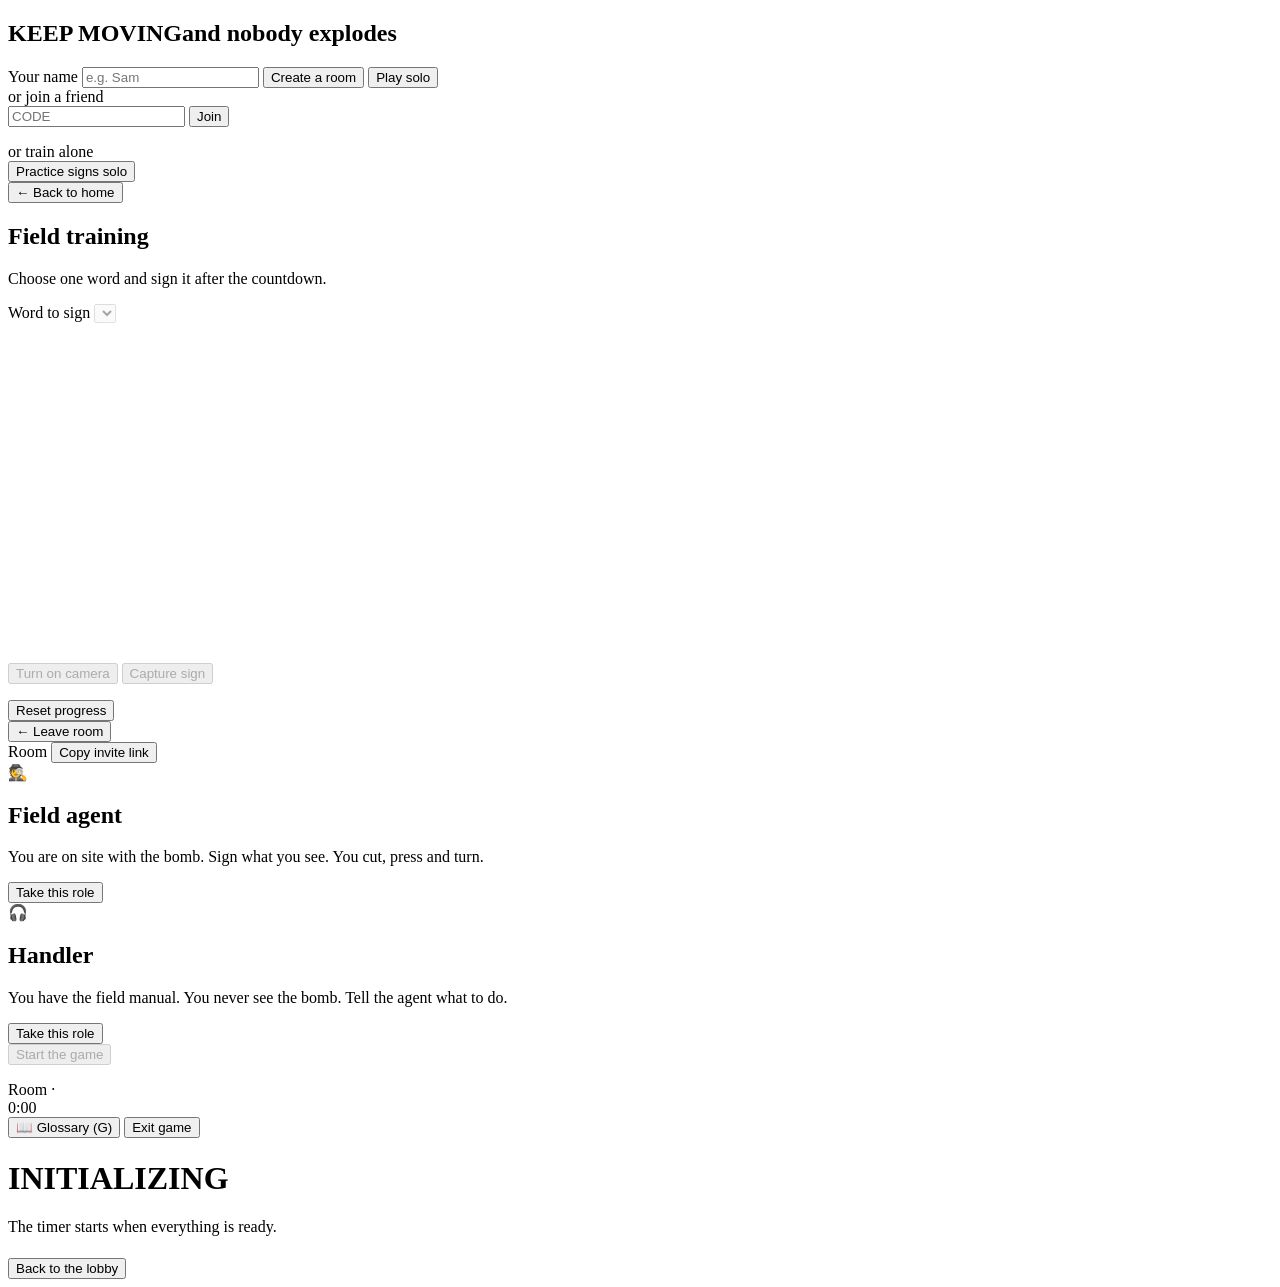
==== src/escape_pod/web/static/index.html @ 3e325e7d "Hide the solo practice button for the demo The practice page stays: feat-progress-bar builds on it. " ====
<!doctype html>
<!-- Owner: Teammate 1 (Game, scenes, widgets) -->
<html lang="en">
<head>
  <meta charset="utf-8">
  <meta name="viewport" content="width=device-width, initial-scale=1">
  <title>Keep Moving and Nobody Explodes</title>
  <link rel="icon" href="data:,">
  <link rel="stylesheet" href="/static/style.css">
</head>
<body>
  <div class="alarm" aria-hidden="true"></div>
  <!-- HOME: create or join a room -->
  <section id="home" class="screen">
    <div class="card home-card">
      <h1 class="logo">KEEP MOVING<span>and nobody explodes</span></h1>
      <label>Your name <input id="name" maxlength="20" placeholder="e.g. Sam" autocomplete="off"></label>
      <button id="create" class="btn primary">Create a room</button>
      <button id="create-solo" class="btn">Play solo</button>
      <div class="or">or join a friend</div>
      <div class="row">
        <input id="code" maxlength="4" placeholder="CODE" autocomplete="off" class="code-input">
        <button id="join" class="btn">Join</button>
      </div>
      <p id="home-error" class="error"></p>
      <!-- Solo practice is hidden for the demo, not removed: feat-progress-bar builds on it. -->
      <div class="or hidden">or train alone</div>
      <button id="open-practice" class="btn hidden">Practice signs solo</button>
    </div>
  </section>

  <!-- PRACTICE: one player, pick a word, sign it, see the score -->
  <section id="practice" class="screen hidden">
    <div class="card practice-card" aria-labelledby="practice-title">
      <button id="close-practice" class="btn small" type="button">&larr; Back to home</button>
      <h1 id="practice-title">Field training</h1>
      <p id="practice-instructions">Choose one word and sign it after the countdown.</p>
      <div id="one-panel">
        <label for="practice-word">Word to sign
          <select id="practice-word" disabled></select>
        </label>
        <figure id="practice-demo" class="practice-demo hidden">
          <video id="practice-clip" muted loop playsinline autoplay aria-label="How to sign this word"></video>
          <figcaption id="practice-credit"></figcaption>
        </figure>
      </div>
      <div class="practice-stage">
        <div id="practice-preview" class="practice-preview hidden">
          <video id="practice-camera" class="camera-video" autoplay muted playsinline aria-label="Your practice camera"></video>
          <canvas id="practice-landmarks" aria-hidden="true"></canvas>
        </div>
      </div>
      <div class="row practice-actions">
        <button id="practice-camera-toggle" class="btn" type="button" disabled>Turn on camera</button>
        <button id="capture-sign" class="btn primary" type="button" disabled>Capture sign</button>
      </div>
      <p id="practice-status" class="camera-status" role="status"></p>
      <output id="practice-result" class="practice-result hidden" aria-live="polite"></output>
      <button id="reset-practice" class="btn small hidden" type="button">Reset progress</button>
    </div>
  </section>

  <!-- LOBBY: pick roles and level, then start -->
  <section id="lobby" class="screen hidden">
    <div class="card lobby-card">
      <div class="lobby-top"><button id="leave" class="btn small">&larr; Leave room</button></div>
      <div class="room-code">Room <b id="lobby-code"></b>
        <button id="copy-link" class="btn small">Copy invite link</button></div>
      <div class="roles">
        <div class="role" data-role="defuser">
          <div class="role-icon">🕵️</div>
          <h2>Field agent</h2>
          <p>You are on site with the bomb. Sign what you see. You cut, press and turn.</p>
          <div class="role-who"></div>
          <button class="btn take">Take this role</button>
        </div>
        <div class="role" data-role="expert">
          <div class="role-icon">🎧</div>
          <h2>Handler</h2>
          <p>You have the field manual. You never see the bomb. Tell the agent what to do.</p>
          <div class="role-who"></div>
          <button class="btn take">Take this role</button>
        </div>
      </div>
      <div id="lobby-video"></div>
      <div class="levels" id="levels"></div>
      <button id="start" class="btn primary big" disabled>Start the game</button>
      <p id="lobby-note" class="hint note"></p>
    </div>
  </section>

  <!-- GAME -->
  <section id="game" class="screen hidden">
    <header class="topbar">
      <div class="op">
        <span id="op-line" class="op-line"></span>
        <span class="op-sub"><span id="game-room">Room <b id="game-code"></b> · </span><span id="game-role"></span></span>
      </div>
      <div class="top-timer" id="top-timer">0:00</div>
      <div id="top-strikes" class="strikes"></div>
      <div class="top-right">
        <span id="top-progress"></span>
        <button id="open-glossary" class="btn small glossary-btn" type="button" title="How to sign each word. The timer keeps running. Shortcut: G">📖 Glossary (G)</button>
        <button id="exit-game" class="btn small danger" title="Ends the game for both players. You both go back to the lobby.">Exit game</button>
      </div>
    </header>
    <main class="game-main">
      <div id="stage"></div>
      <aside class="side">
        <div id="feed" class="feed"></div>
        <div id="composer"></div>
      </aside>
    </main>
  </section>

  <div id="init" class="overlay hidden" aria-live="polite">
    <div class="card init-card">
      <h1 id="init-title">INITIALIZING</h1>
      <ul id="init-steps" class="init-steps"></ul>
      <div id="init-count" class="init-count" aria-live="assertive"></div>
      <p id="init-hint" class="hint">The timer starts when everything is ready.</p>
    </div>
  </div>

  <div id="end" class="overlay hidden">
    <div class="card end-card">
      <h1 id="end-title"></h1>
      <p id="end-stats"></p>
      <button id="again" class="btn primary big">Back to the lobby</button>
    </div>
  </div>

  <script type="module" src="/static/app.js"></script>
</body>
</html>
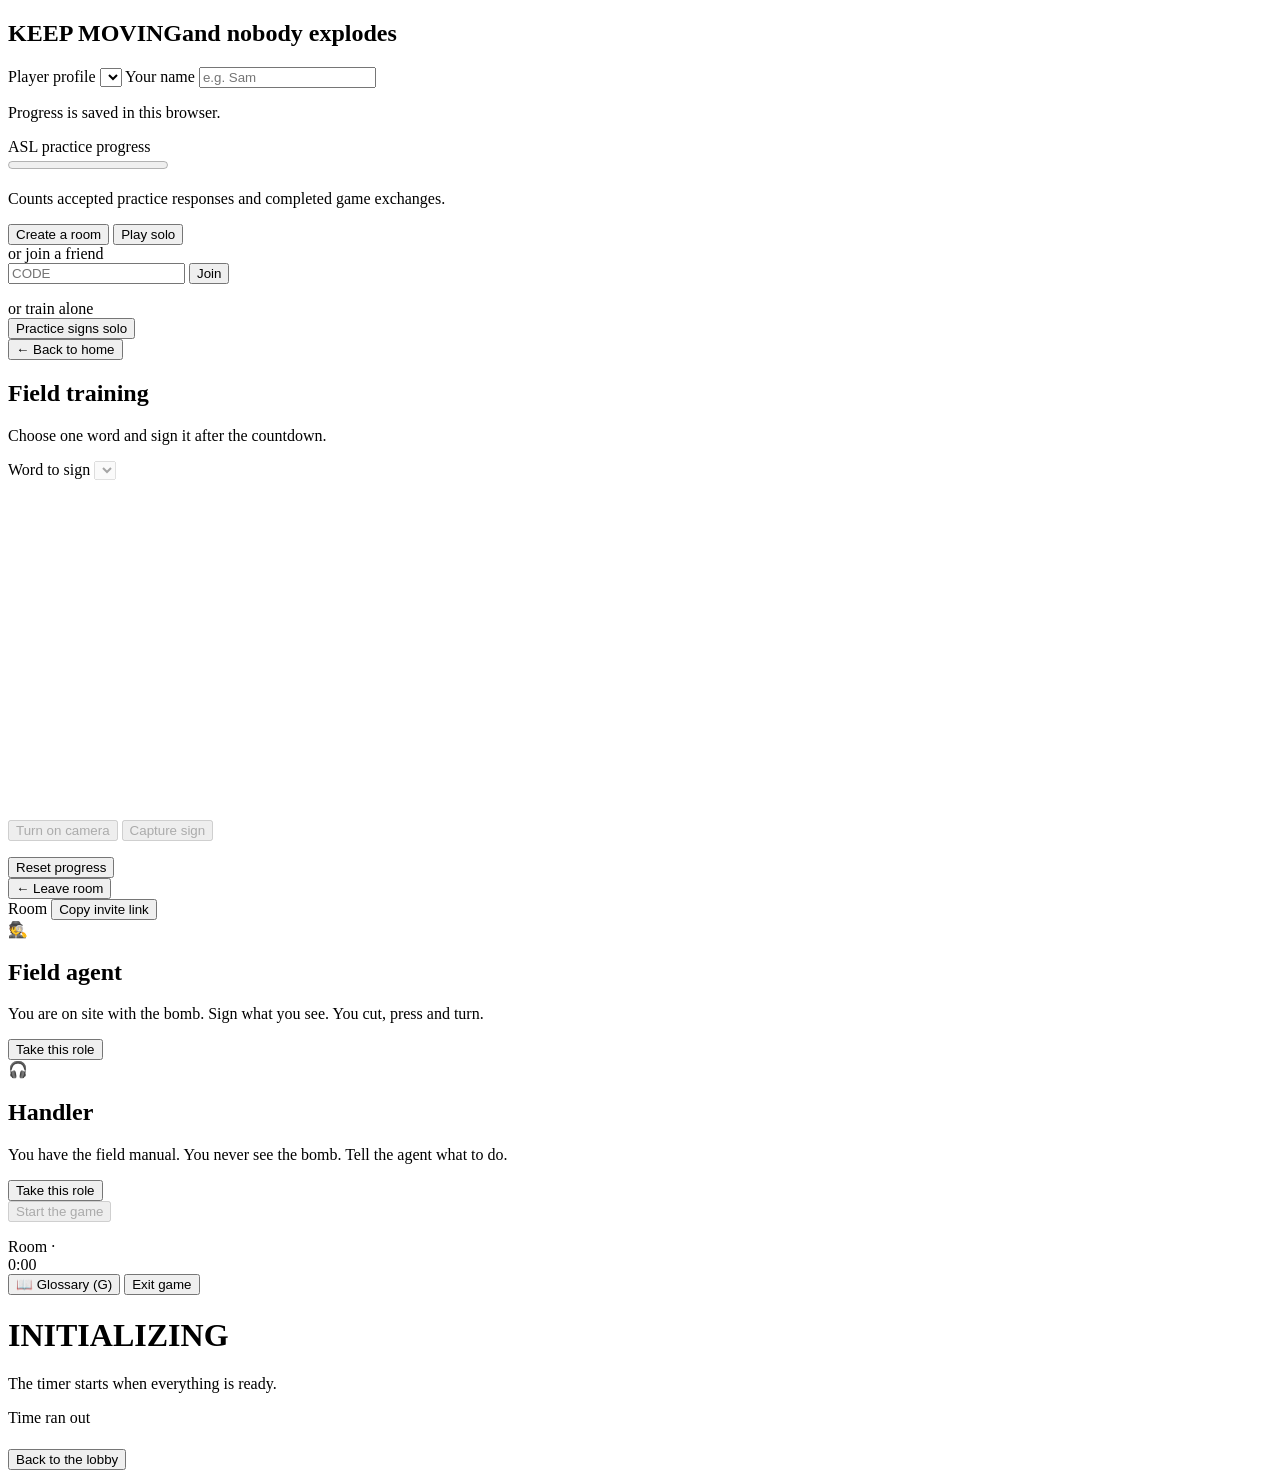
==== commit 261be89d: "Merge feat-progress-bar: practice profiles and the case and wire mission Taken from the branch: play" ====
--- a/src/escape_pod/web/static/index.html
+++ b/src/escape_pod/web/static/index.html
@@ -14,7 +14,20 @@
   <section id="home" class="screen">
     <div class="card home-card">
       <h1 class="logo">KEEP MOVING<span>and nobody explodes</span></h1>
-      <label>Your name <input id="name" maxlength="20" placeholder="e.g. Sam" autocomplete="off"></label>
+      <div id="profile-picker">
+        <label>Player profile <select id="profile" aria-describedby="profile-note"></select></label>
+        <label id="profile-name">Your name <input id="name" maxlength="20" placeholder="e.g. Sam" autocomplete="nickname"></label>
+        <p id="profile-note">Progress is saved in this browser.</p>
+        <div id="practice-progress" class="practice-progress hidden">
+          <div class="practice-progress-heading">
+            <span id="practice-progress-label">ASL practice progress</span>
+            <span id="practice-progress-text" role="status"></span>
+          </div>
+          <progress id="practice-progress-bar" max="100" value="0" aria-labelledby="practice-progress-label"
+            aria-describedby="practice-progress-description"></progress>
+          <p id="practice-progress-description">Counts accepted practice responses and completed game exchanges.</p>
+        </div>
+      </div>
       <button id="create" class="btn primary">Create a room</button>
       <button id="create-solo" class="btn">Play solo</button>
       <div class="or">or join a friend</div>
@@ -105,7 +118,10 @@
       </div>
     </header>
     <main class="game-main">
-      <div id="stage"></div>
+      <div class="stage-area">
+        <div id="stage"></div>
+        <div id="stage-effect" aria-hidden="true"></div>
+      </div>
       <aside class="side">
         <div id="feed" class="feed"></div>
         <div id="composer"></div>
@@ -122,7 +138,8 @@
     </div>
   </div>
 
-  <div id="end" class="overlay hidden">
+  <div id="detonation" class="hidden" role="status"><span>Time ran out</span></div>
+  <div id="end" class="overlay hidden" role="dialog" aria-modal="true" aria-labelledby="end-title">
     <div class="card end-card">
       <h1 id="end-title"></h1>
       <p id="end-stats"></p>
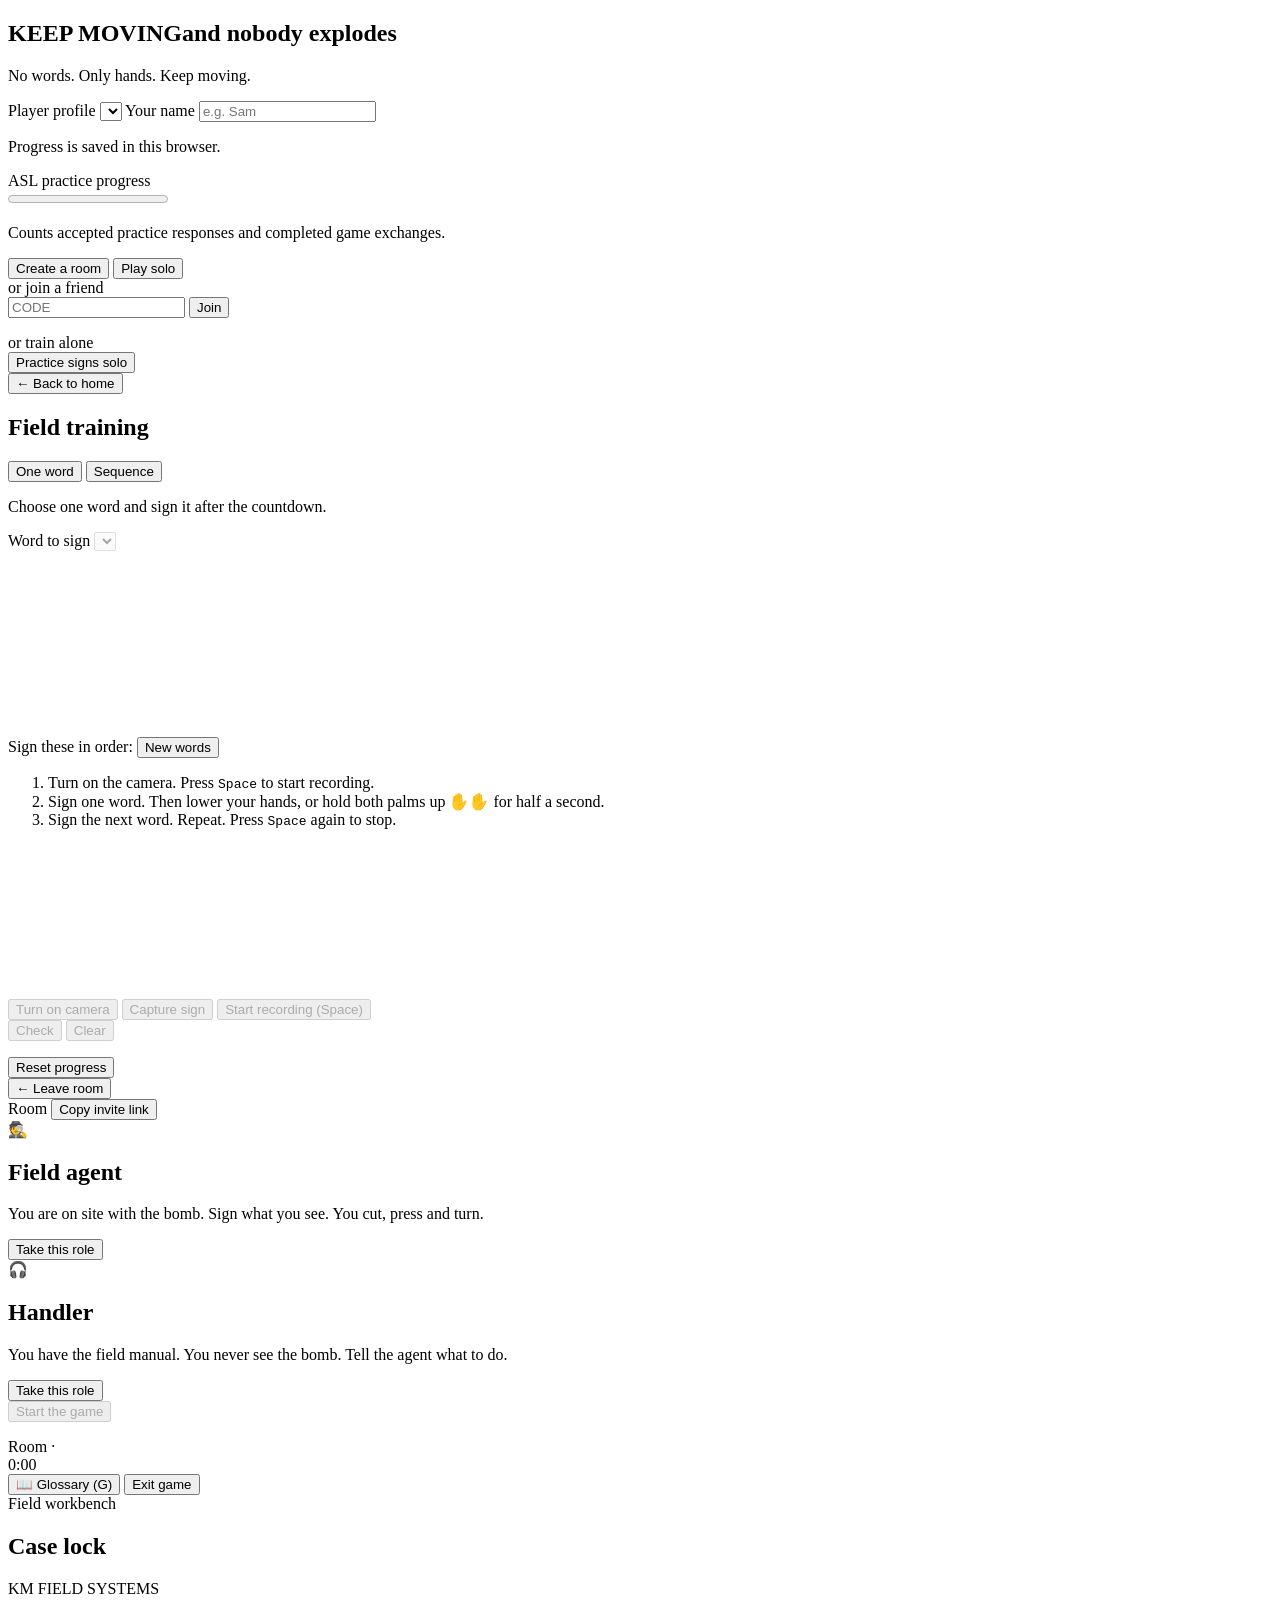
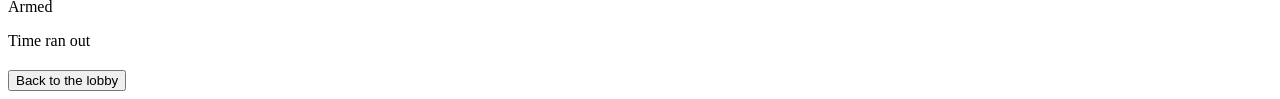
==== commit fa30e794: "added better ui animation, eploding still needs work" ====
--- a/src/escape_pod/web/static/index.html
+++ b/src/escape_pod/web/static/index.html
@@ -7,6 +7,7 @@
   <title>Keep Moving and Nobody Explodes</title>
   <link rel="icon" href="data:,">
   <link rel="stylesheet" href="/static/style.css">
+  <link rel="stylesheet" href="/static/workbench.css">
 </head>
 <body>
   <div class="alarm" aria-hidden="true"></div>
@@ -14,6 +15,7 @@
   <section id="home" class="screen">
     <div class="card home-card">
       <h1 class="logo">KEEP MOVING<span>and nobody explodes</span></h1>
+      <p class="tag">No words. Only hands. Keep moving.</p>
       <div id="profile-picker">
         <label>Player profile <select id="profile" aria-describedby="profile-note"></select></label>
         <label id="profile-name">Your name <input id="name" maxlength="20" placeholder="e.g. Sam" autocomplete="nickname"></label>
@@ -36,9 +38,8 @@
         <button id="join" class="btn">Join</button>
       </div>
       <p id="home-error" class="error"></p>
-      <!-- Solo practice is hidden for the demo, not removed: feat-progress-bar builds on it. -->
-      <div class="or hidden">or train alone</div>
-      <button id="open-practice" class="btn hidden">Practice signs solo</button>
+      <div class="or">or train alone</div>
+      <button id="open-practice" class="btn">Practice signs solo</button>
     </div>
   </section>
 
@@ -47,8 +48,12 @@
     <div class="card practice-card" aria-labelledby="practice-title">
       <button id="close-practice" class="btn small" type="button">&larr; Back to home</button>
       <h1 id="practice-title">Field training</h1>
+      <div class="practice-modes" role="group" aria-label="Practice mode">
+        <button id="mode-one" class="btn small on" type="button" aria-pressed="true">One word</button>
+        <button id="mode-seq" class="btn small" type="button" aria-pressed="false">Sequence</button>
+      </div>
       <p id="practice-instructions">Choose one word and sign it after the countdown.</p>
-      <div id="one-panel">
+      <div id="one-panel" class="one-only">
         <label for="practice-word">Word to sign
           <select id="practice-word" disabled></select>
         </label>
@@ -57,15 +62,31 @@
           <figcaption id="practice-credit"></figcaption>
         </figure>
       </div>
+      <div id="seq-panel" class="seq-only hidden">
+        <p class="seq-targets">Sign these in order: <b id="seq-targets"></b>
+          <button id="seq-new" class="btn small" type="button">New words</button></p>
+        <ol class="seq-help">
+          <li>Turn on the camera. Press <kbd>Space</kbd> to start recording.</li>
+          <li>Sign one word. Then lower your hands, or hold both palms up &#x270B;&#x270B; for half a second.</li>
+          <li>Sign the next word. Repeat. Press <kbd>Space</kbd> again to stop.</li>
+        </ol>
+      </div>
       <div class="practice-stage">
         <div id="practice-preview" class="practice-preview hidden">
           <video id="practice-camera" class="camera-video" autoplay muted playsinline aria-label="Your practice camera"></video>
           <canvas id="practice-landmarks" aria-hidden="true"></canvas>
         </div>
+        <div id="seq-banner" class="seq-banner hidden" role="status" aria-live="assertive"></div>
       </div>
       <div class="row practice-actions">
         <button id="practice-camera-toggle" class="btn" type="button" disabled>Turn on camera</button>
-        <button id="capture-sign" class="btn primary" type="button" disabled>Capture sign</button>
+        <button id="capture-sign" class="btn primary one-only" type="button" disabled>Capture sign</button>
+        <button id="seq-record" class="btn primary seq-only hidden" type="button" disabled>Start recording (Space)</button>
+      </div>
+      <div id="seq-chips" class="seq-chips seq-only hidden" aria-label="Your signs"></div>
+      <div class="row seq-only hidden" id="seq-actions">
+        <button id="seq-check" class="btn primary" type="button" disabled>Check</button>
+        <button id="seq-clear" class="btn" type="button" disabled>Clear</button>
       </div>
       <p id="practice-status" class="camera-status" role="status"></p>
       <output id="practice-result" class="practice-result hidden" aria-live="polite"></output>
@@ -118,35 +139,58 @@
       </div>
     </header>
     <main class="game-main">
-      <div class="stage-area">
-        <div id="stage"></div>
-        <div id="stage-effect" aria-hidden="true"></div>
-      </div>
+      <section class="stage-area" id="workbench" aria-labelledby="bench-title">
+        <header class="bench-heading">
+          <span class="bench-location">Field workbench</span>
+          <h2 id="bench-title">Case lock</h2>
+          <p id="case-note" role="status"></p>
+        </header>
+        <div class="bench-world">
+          <div class="case-rig">
+            <div class="case-shadow" aria-hidden="true"></div>
+            <div class="case-body">
+              <div class="case-bay">
+                <div id="stage"></div>
+                <div id="stage-effect" aria-hidden="true"></div>
+                <div id="case-tray" aria-hidden="true"></div>
+              </div>
+              <div class="hinged-lid">
+                <div class="lid-exterior">
+                  <div class="lid-plaque" aria-hidden="true"><span>KM</span> FIELD SYSTEMS</div>
+                  <div id="case-lock-stage"></div>
+                </div>
+                <div class="lid-interior" aria-hidden="true"></div>
+              </div>
+              <div class="case-console">
+                <output class="seg" id="case-timer" aria-label="Time remaining"></output>
+                <div class="case-grip" aria-hidden="true"></div>
+                <div class="case-status"><i aria-hidden="true"></i><span id="case-status">Armed</span></div>
+              </div>
+            </div>
+            <div class="case-soot" aria-hidden="true"></div>
+            <div class="case-burst" aria-hidden="true"></div>
+            <div class="case-smoke" aria-hidden="true"><i></i><i></i><i></i></div>
+            <div class="bench-fragments" aria-hidden="true"><i></i><i></i><i></i><i></i><i></i><i></i></div>
+          </div>
+        </div>
+        <div id="handler-desk"></div>
+      </section>
       <aside class="side">
+        <div id="signing-progress"></div>
         <div id="feed" class="feed"></div>
         <div id="composer"></div>
+        <p id="detonation" class="hidden" role="status">Time ran out</p>
+        <section id="end" class="hidden" aria-labelledby="end-title">
+          <div class="card end-card">
+            <h2 id="end-title"></h2>
+            <p id="end-stats"></p>
+            <button id="again" class="btn primary big">Back to the lobby</button>
+          </div>
+        </section>
       </aside>
     </main>
   </section>
 
-  <div id="init" class="overlay hidden" aria-live="polite">
-    <div class="card init-card">
-      <h1 id="init-title">INITIALIZING</h1>
-      <ul id="init-steps" class="init-steps"></ul>
-      <div id="init-count" class="init-count" aria-live="assertive"></div>
-      <p id="init-hint" class="hint">The timer starts when everything is ready.</p>
-    </div>
-  </div>
-
-  <div id="detonation" class="hidden" role="status"><span>Time ran out</span></div>
-  <div id="end" class="overlay hidden" role="dialog" aria-modal="true" aria-labelledby="end-title">
-    <div class="card end-card">
-      <h1 id="end-title"></h1>
-      <p id="end-stats"></p>
-      <button id="again" class="btn primary big">Back to the lobby</button>
-    </div>
-  </div>
-
   <script type="module" src="/static/app.js"></script>
 </body>
 </html>
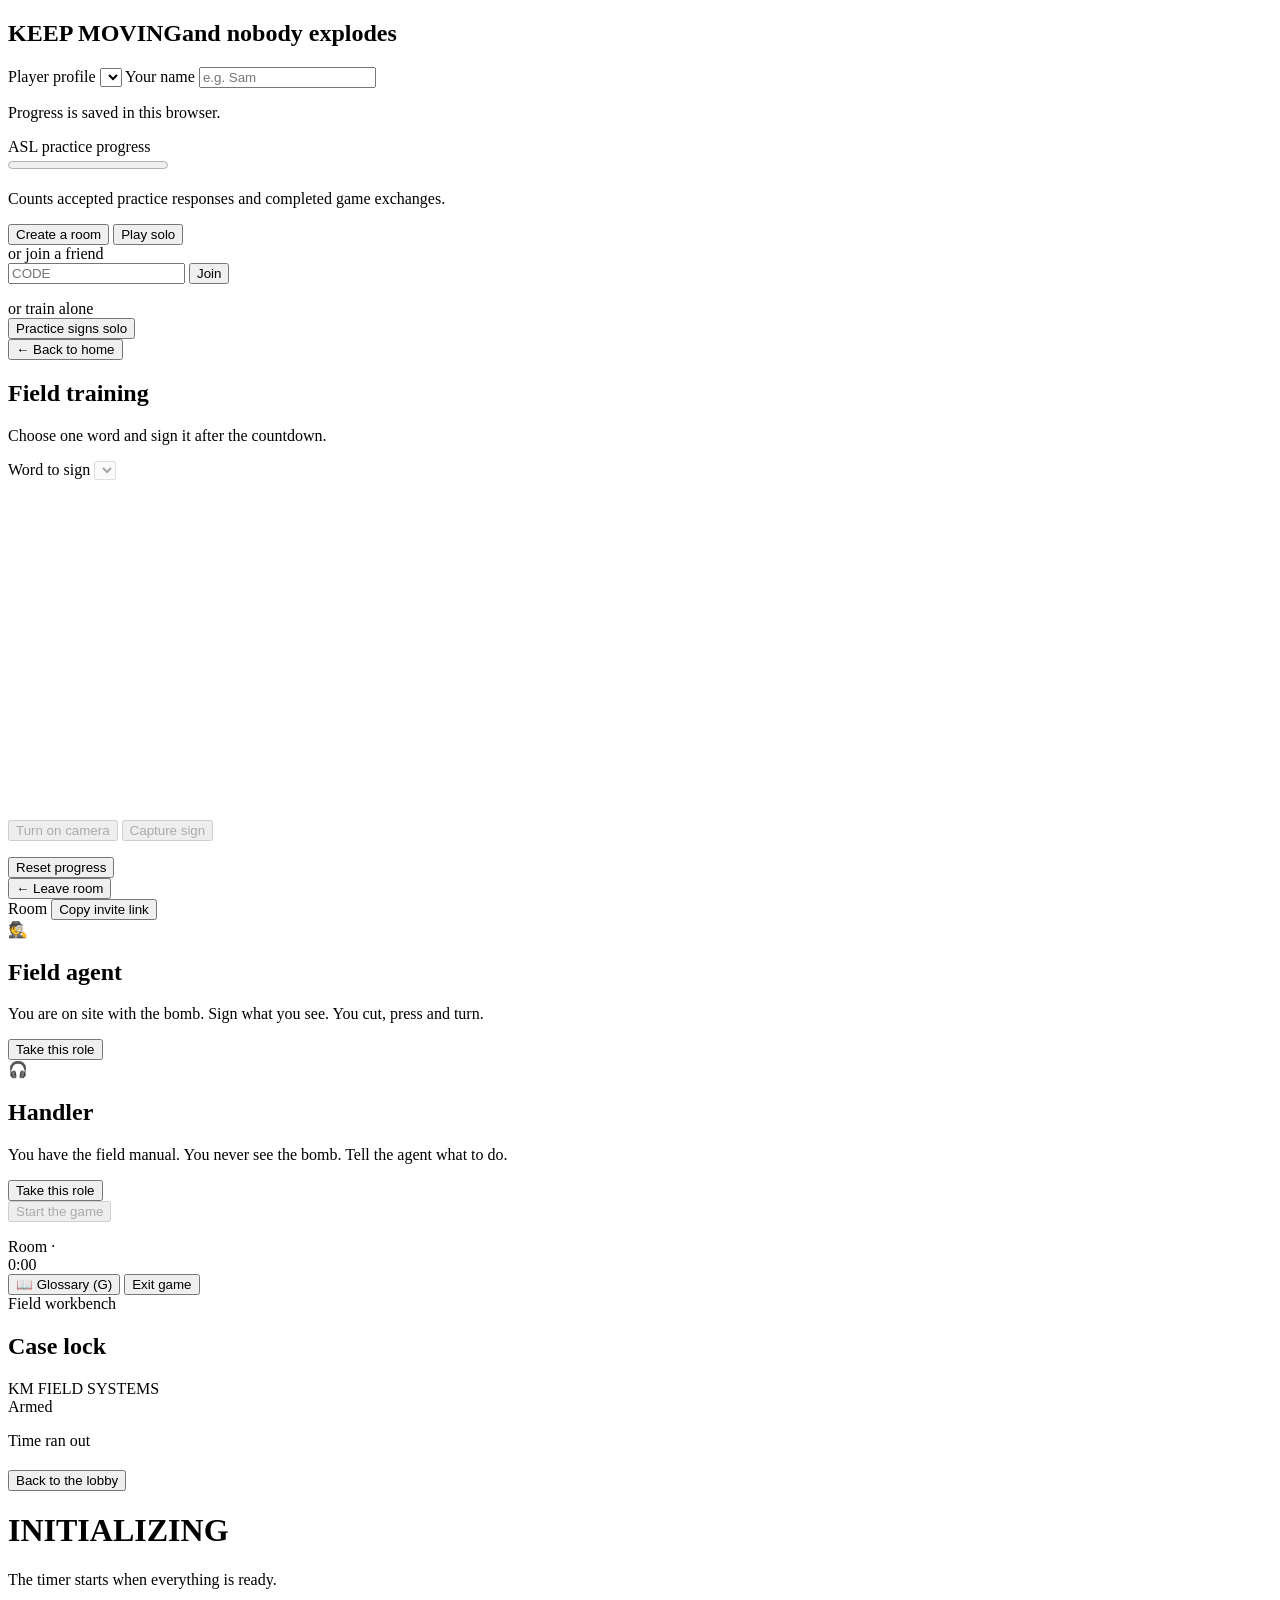
==== commit 9aa0ffa3: "Merge feat-progress-bar: the 3D field workbench Taken from the branch: the workbench scene (workbenc" ====
--- a/src/escape_pod/web/static/index.html
+++ b/src/escape_pod/web/static/index.html
@@ -15,7 +15,6 @@
   <section id="home" class="screen">
     <div class="card home-card">
       <h1 class="logo">KEEP MOVING<span>and nobody explodes</span></h1>
-      <p class="tag">No words. Only hands. Keep moving.</p>
       <div id="profile-picker">
         <label>Player profile <select id="profile" aria-describedby="profile-note"></select></label>
         <label id="profile-name">Your name <input id="name" maxlength="20" placeholder="e.g. Sam" autocomplete="nickname"></label>
@@ -38,8 +37,9 @@
         <button id="join" class="btn">Join</button>
       </div>
       <p id="home-error" class="error"></p>
-      <div class="or">or train alone</div>
-      <button id="open-practice" class="btn">Practice signs solo</button>
+      <!-- Solo practice is hidden for the demo, not removed: feat-progress-bar builds on it. -->
+      <div class="or hidden">or train alone</div>
+      <button id="open-practice" class="btn hidden">Practice signs solo</button>
     </div>
   </section>
 
@@ -48,12 +48,8 @@
     <div class="card practice-card" aria-labelledby="practice-title">
       <button id="close-practice" class="btn small" type="button">&larr; Back to home</button>
       <h1 id="practice-title">Field training</h1>
-      <div class="practice-modes" role="group" aria-label="Practice mode">
-        <button id="mode-one" class="btn small on" type="button" aria-pressed="true">One word</button>
-        <button id="mode-seq" class="btn small" type="button" aria-pressed="false">Sequence</button>
-      </div>
       <p id="practice-instructions">Choose one word and sign it after the countdown.</p>
-      <div id="one-panel" class="one-only">
+      <div id="one-panel">
         <label for="practice-word">Word to sign
           <select id="practice-word" disabled></select>
         </label>
@@ -62,31 +58,15 @@
           <figcaption id="practice-credit"></figcaption>
         </figure>
       </div>
-      <div id="seq-panel" class="seq-only hidden">
-        <p class="seq-targets">Sign these in order: <b id="seq-targets"></b>
-          <button id="seq-new" class="btn small" type="button">New words</button></p>
-        <ol class="seq-help">
-          <li>Turn on the camera. Press <kbd>Space</kbd> to start recording.</li>
-          <li>Sign one word. Then lower your hands, or hold both palms up &#x270B;&#x270B; for half a second.</li>
-          <li>Sign the next word. Repeat. Press <kbd>Space</kbd> again to stop.</li>
-        </ol>
-      </div>
       <div class="practice-stage">
         <div id="practice-preview" class="practice-preview hidden">
           <video id="practice-camera" class="camera-video" autoplay muted playsinline aria-label="Your practice camera"></video>
           <canvas id="practice-landmarks" aria-hidden="true"></canvas>
         </div>
-        <div id="seq-banner" class="seq-banner hidden" role="status" aria-live="assertive"></div>
       </div>
       <div class="row practice-actions">
         <button id="practice-camera-toggle" class="btn" type="button" disabled>Turn on camera</button>
-        <button id="capture-sign" class="btn primary one-only" type="button" disabled>Capture sign</button>
-        <button id="seq-record" class="btn primary seq-only hidden" type="button" disabled>Start recording (Space)</button>
-      </div>
-      <div id="seq-chips" class="seq-chips seq-only hidden" aria-label="Your signs"></div>
-      <div class="row seq-only hidden" id="seq-actions">
-        <button id="seq-check" class="btn primary" type="button" disabled>Check</button>
-        <button id="seq-clear" class="btn" type="button" disabled>Clear</button>
+        <button id="capture-sign" class="btn primary" type="button" disabled>Capture sign</button>
       </div>
       <p id="practice-status" class="camera-status" role="status"></p>
       <output id="practice-result" class="practice-result hidden" aria-live="polite"></output>
@@ -191,6 +171,15 @@
     </main>
   </section>
 
+  <div id="init" class="overlay hidden" aria-live="polite">
+    <div class="card init-card">
+      <h1 id="init-title">INITIALIZING</h1>
+      <ul id="init-steps" class="init-steps"></ul>
+      <div id="init-count" class="init-count" aria-live="assertive"></div>
+      <p id="init-hint" class="hint">The timer starts when everything is ready.</p>
+    </div>
+  </div>
+
   <script type="module" src="/static/app.js"></script>
 </body>
 </html>
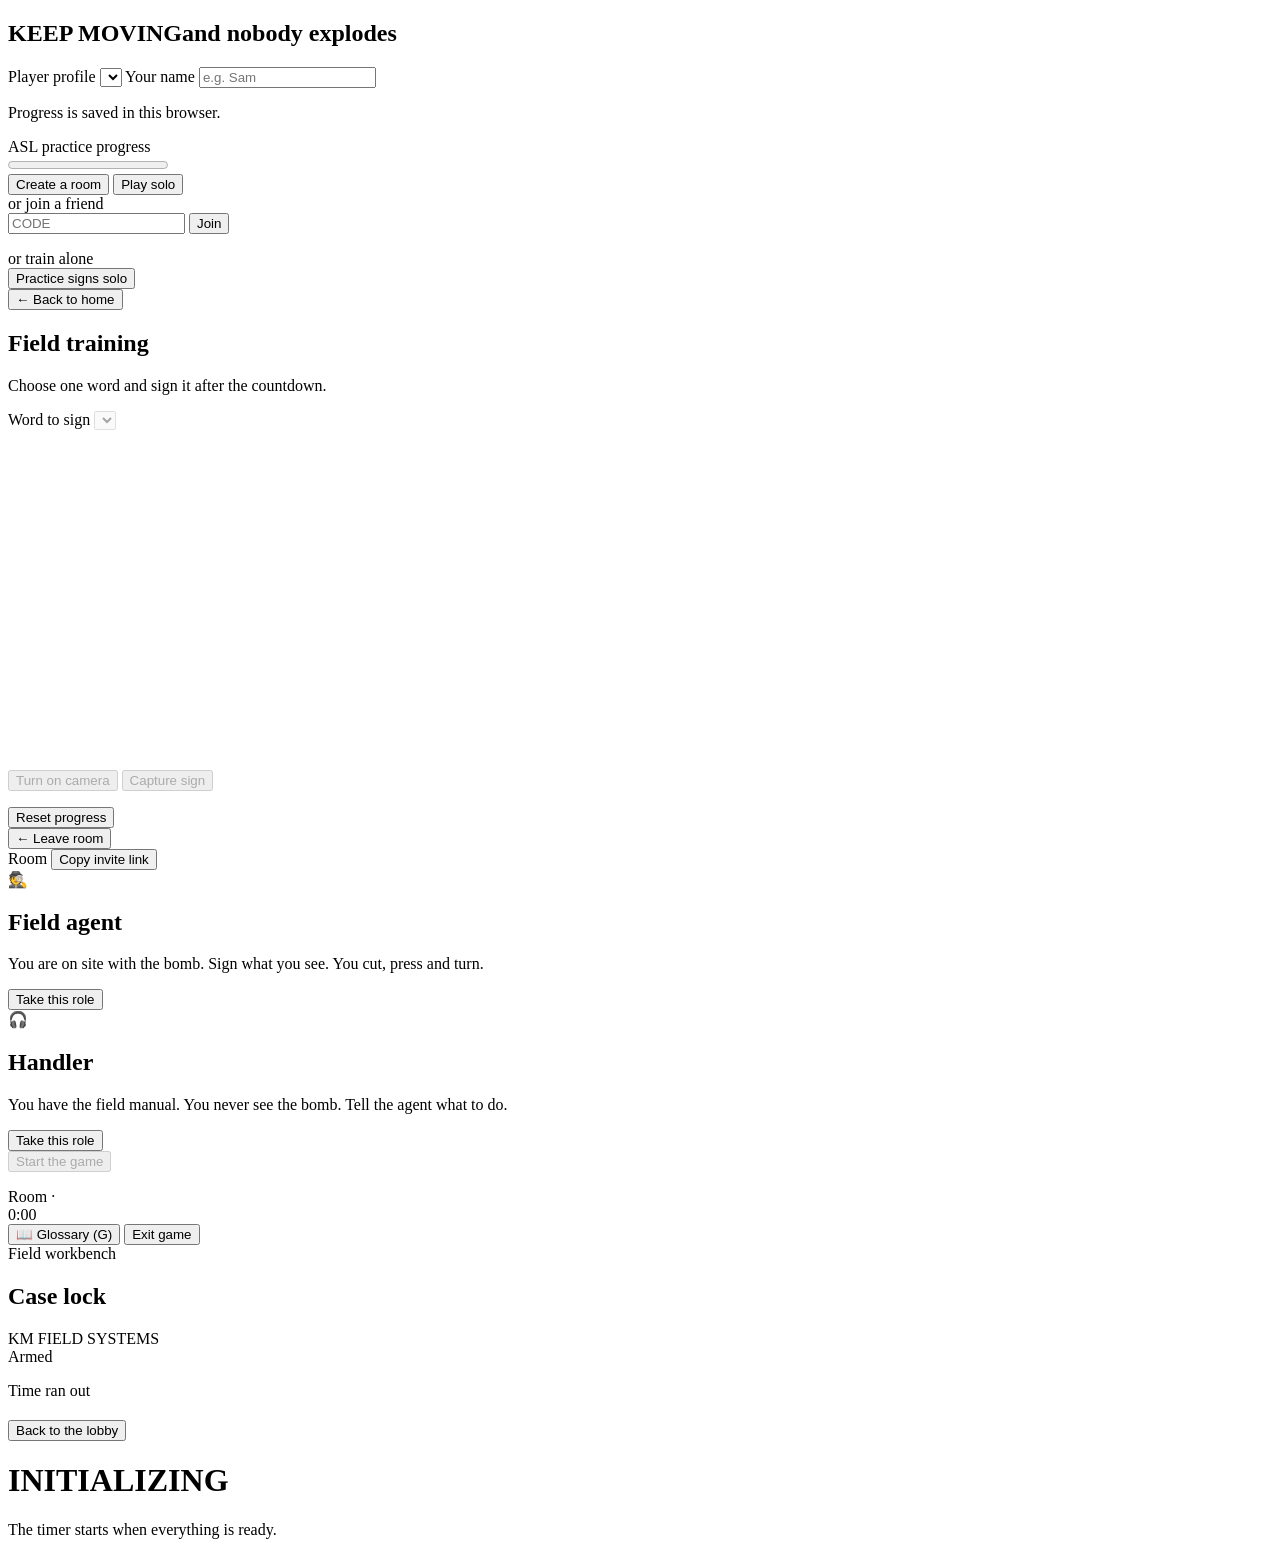
==== commit fd09bd2c: "Remove the practice progress description line Co-Authored-By: Claude Opus 5.5 <noreply@anthropic.com" ====
--- a/src/escape_pod/web/static/index.html
+++ b/src/escape_pod/web/static/index.html
@@ -24,9 +24,7 @@
             <span id="practice-progress-label">ASL practice progress</span>
             <span id="practice-progress-text" role="status"></span>
           </div>
-          <progress id="practice-progress-bar" max="100" value="0" aria-labelledby="practice-progress-label"
-            aria-describedby="practice-progress-description"></progress>
-          <p id="practice-progress-description">Counts accepted practice responses and completed game exchanges.</p>
+          <progress id="practice-progress-bar" max="100" value="0" aria-labelledby="practice-progress-label"></progress>
         </div>
       </div>
       <button id="create" class="btn primary">Create a room</button>
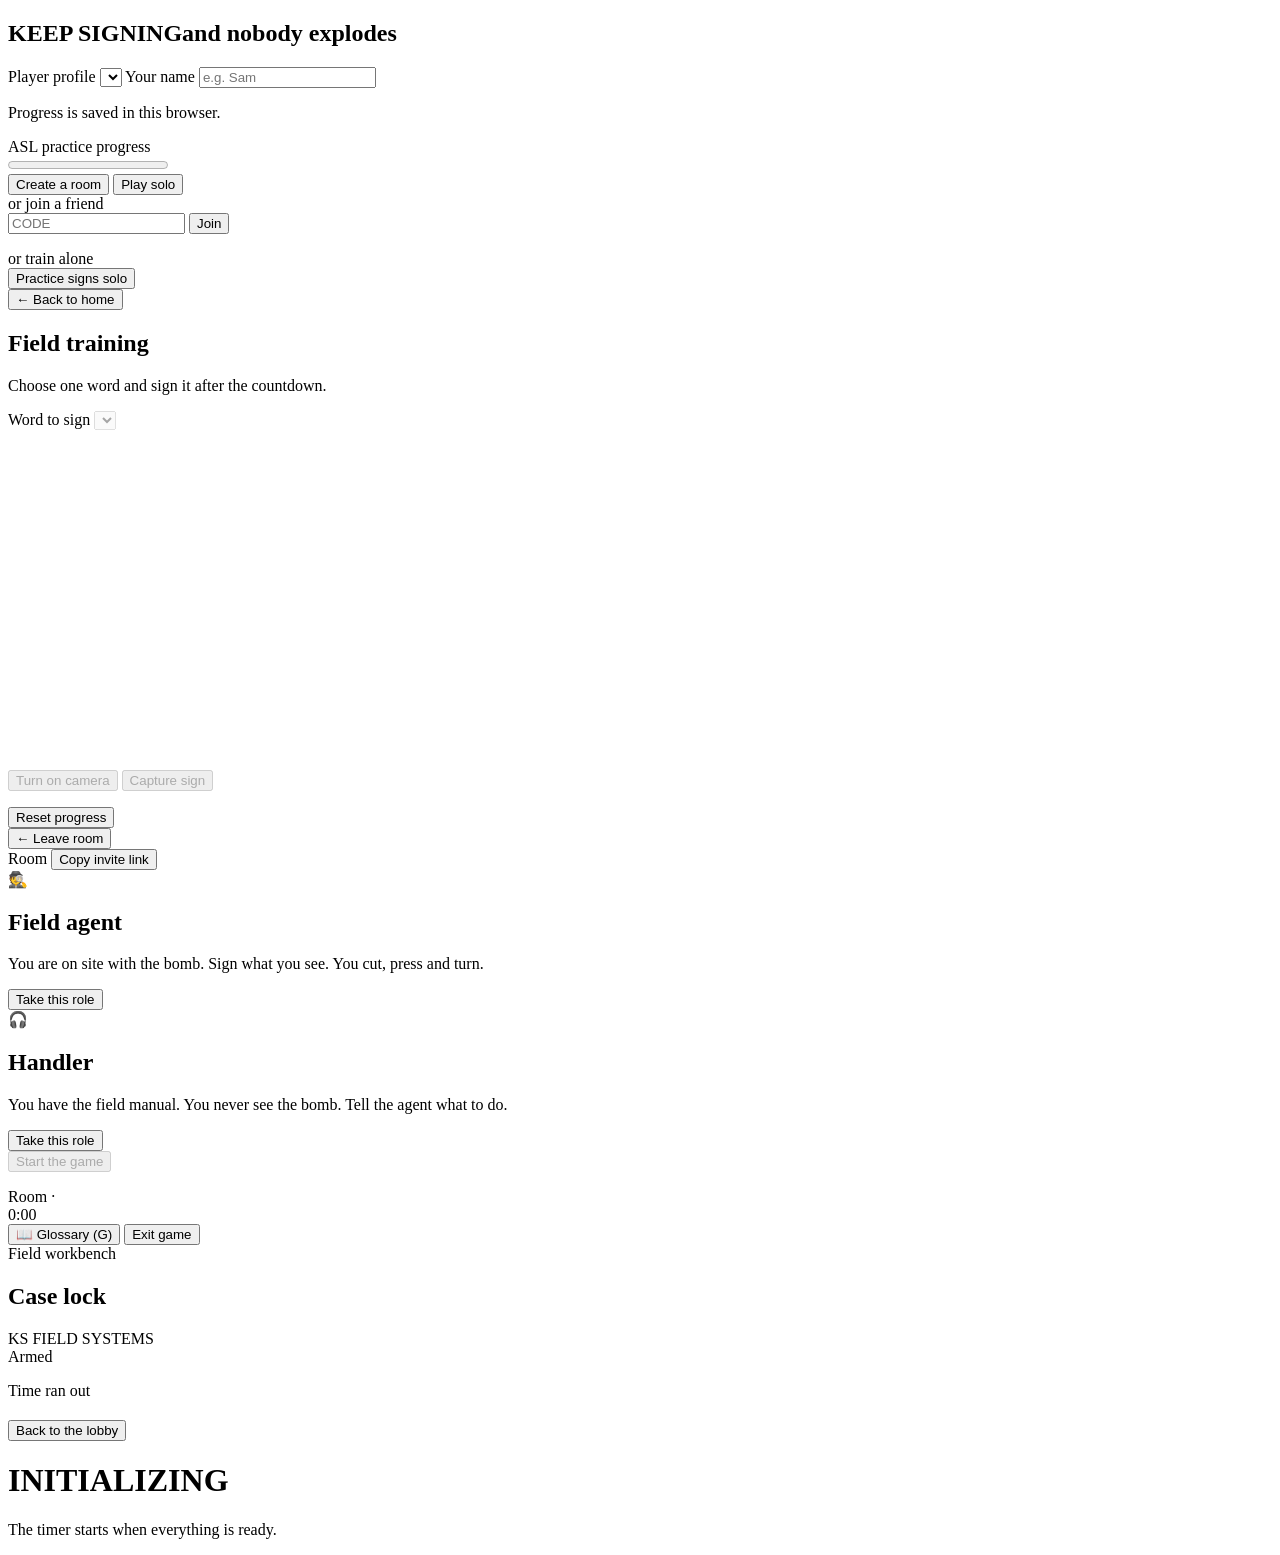
==== commit c009dd0c: "Rename to Keep Signing and Nobody Explodes, custom level up to 6 modules The short code changes from" ====
--- a/src/escape_pod/web/static/index.html
+++ b/src/escape_pod/web/static/index.html
@@ -4,7 +4,7 @@
 <head>
   <meta charset="utf-8">
   <meta name="viewport" content="width=device-width, initial-scale=1">
-  <title>Keep Moving and Nobody Explodes</title>
+  <title>Keep Signing and Nobody Explodes</title>
   <link rel="icon" href="data:,">
   <link rel="stylesheet" href="/static/style.css">
   <link rel="stylesheet" href="/static/workbench.css">
@@ -14,7 +14,7 @@
   <!-- HOME: create or join a room -->
   <section id="home" class="screen">
     <div class="card home-card">
-      <h1 class="logo">KEEP MOVING<span>and nobody explodes</span></h1>
+      <h1 class="logo">KEEP SIGNING<span>and nobody explodes</span></h1>
       <div id="profile-picker">
         <label>Player profile <select id="profile" aria-describedby="profile-note"></select></label>
         <label id="profile-name">Your name <input id="name" maxlength="20" placeholder="e.g. Sam" autocomplete="nickname"></label>
@@ -134,7 +134,7 @@
               </div>
               <div class="hinged-lid">
                 <div class="lid-exterior">
-                  <div class="lid-plaque" aria-hidden="true"><span>KM</span> FIELD SYSTEMS</div>
+                  <div class="lid-plaque" aria-hidden="true"><span>KS</span> FIELD SYSTEMS</div>
                   <div id="case-lock-stage"></div>
                 </div>
                 <div class="lid-interior" aria-hidden="true"></div>
